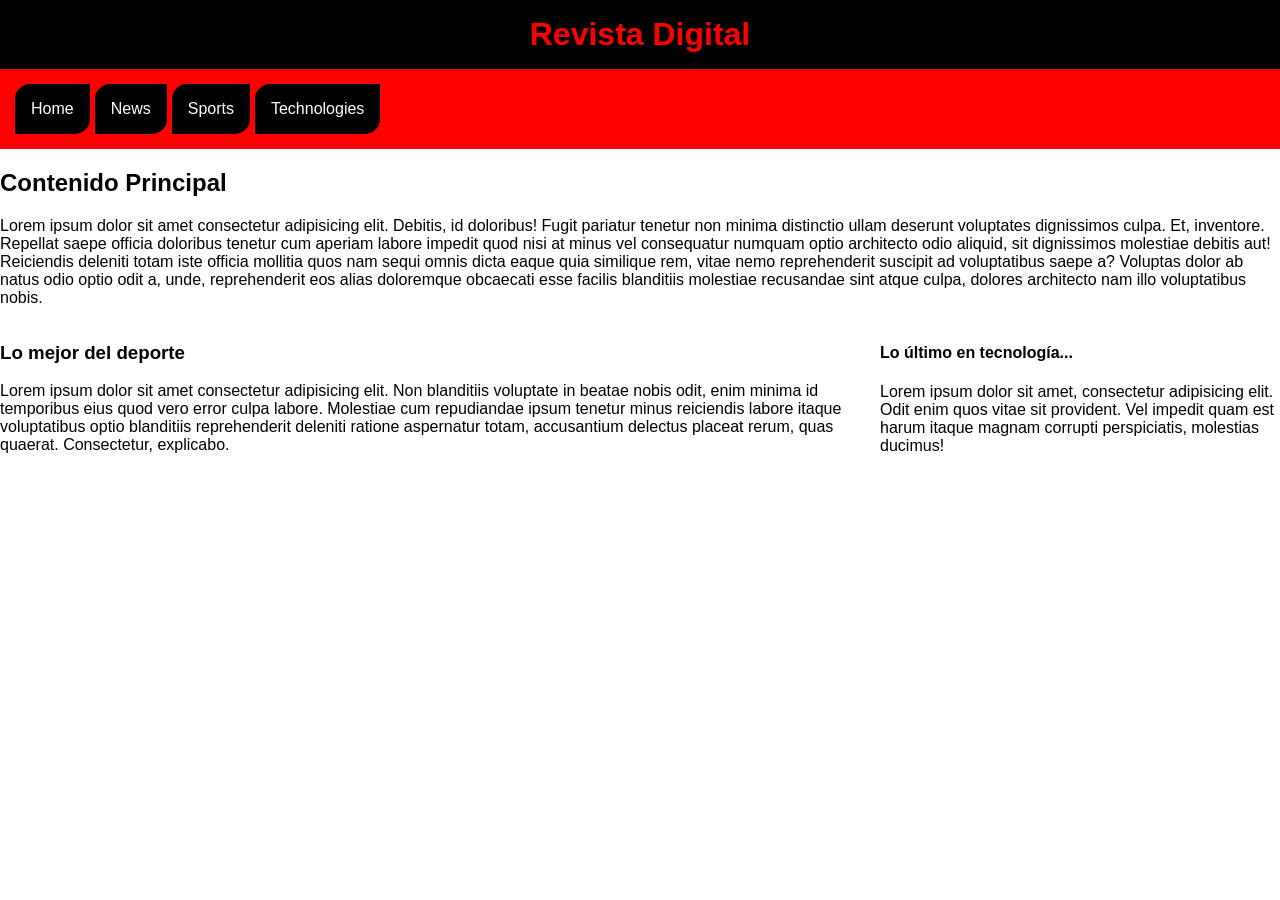
==== index.html @ f7646e9f "primer entregable del website." ====
<!DOCTYPE html>
<html lang="en">

<head>
    <meta charset="UTF-8">
    <meta name="viewport" content="width=device-width, initial-scale=1.0">
    <title>Document</title>

    <link rel="stylesheet" href="css/style.css">
</head>

<body>

    <header>

        <h1>Revista Digital</h1>

        <nav>

            <ul>

                <li><a href="">Home</a></li>
                <li><a href="">News</a></li>
                <li><a href="">Sports</a></li>
                <li><a href="">Technologies</a></li>

            </ul>

        </nav>

    </header>

    <main>

        <h2>Contenido Principal</h2>

        <p>
            Lorem ipsum dolor sit amet consectetur adipisicing elit. Debitis, id doloribus! Fugit pariatur tenetur non
            minima distinctio ullam deserunt voluptates dignissimos culpa. Et, inventore. Repellat saepe officia
            doloribus tenetur cum aperiam labore impedit quod nisi at minus vel consequatur numquam optio architecto
            odio aliquid, sit dignissimos molestiae debitis aut! Reiciendis deleniti totam iste officia mollitia quos
            nam sequi omnis dicta eaque quia similique rem, vitae nemo reprehenderit suscipit ad voluptatibus saepe a?
            Voluptas dolor ab natus odio optio odit a, unde, reprehenderit eos alias doloremque obcaecati esse facilis
            blanditiis molestiae recusandae sint atque culpa, dolores architecto nam illo voluptatibus nobis.
        </p>

    </main>

    <div class="container">

        <section>
            <article>
                <h3>Lo mejor del deporte</h3>
                <p>
                    Lorem ipsum dolor sit amet consectetur adipisicing elit. Non blanditiis voluptate in beatae nobis
                    odit, enim minima id temporibus eius quod vero error culpa labore. Molestiae cum repudiandae ipsum
                    tenetur minus reiciendis labore itaque voluptatibus optio blanditiis reprehenderit deleniti ratione
                    aspernatur totam, accusantium delectus placeat rerum, quas quaerat. Consectetur, explicabo.
                </p>
            </article>

        </section>

        <aside>
            <h4>Lo último en tecnología...</h4>
            <p>
                Lorem ipsum dolor sit amet, consectetur adipisicing elit. Odit enim quos vitae sit provident. Vel
                impedit quam est harum itaque magnam corrupti perspiciatis, molestias ducimus!
            </p>
        </aside>

    </div>


</body>

</html>
---- css/style.css ----
body{
    margin: 0px;
    font-family: Arial, Helvetica, sans-serif;
}

header {
    background-color: black;
}

header h1{
    color: red;
    margin: 0px;
    padding: 1rem;
    text-align: center;

}

nav{
    background-color: red;
}

nav ul{
    list-style: none;
    display: flex;
    margin: 0px;
    padding: 15px;
    gap: 5px;
}

nav li {
    background-color: black;
    border-radius: 15px 0px 15px 0px;
}

nav a{
    color: white;
    display: block;
    padding: 1rem;
    text-decoration: none;
}

nav a:hover{
    background-color: black;
    color: red;
}

.container {
    display: flex;
}

@media (max-width:400px){
    nav ul{
        flex-direction: column;
    }
}
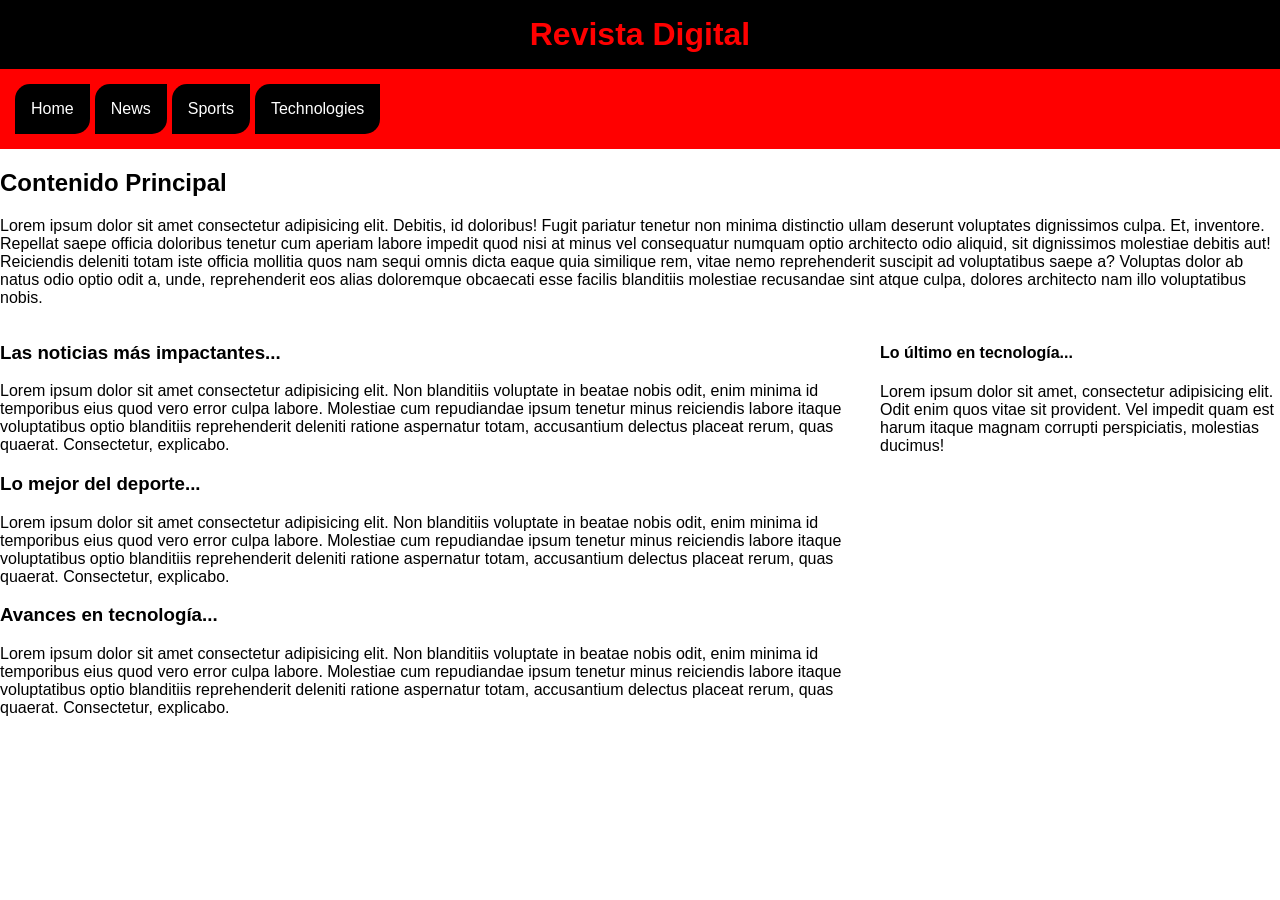
==== commit cd787a8f: "more articles added." ====
--- a/index.html
+++ b/index.html
@@ -50,7 +50,7 @@
 
         <section>
             <article>
-                <h3>Lo mejor del deporte</h3>
+                <h3>Las noticias más impactantes...</h3>
                 <p>
                     Lorem ipsum dolor sit amet consectetur adipisicing elit. Non blanditiis voluptate in beatae nobis
                     odit, enim minima id temporibus eius quod vero error culpa labore. Molestiae cum repudiandae ipsum
@@ -58,6 +58,27 @@
                     aspernatur totam, accusantium delectus placeat rerum, quas quaerat. Consectetur, explicabo.
                 </p>
             </article>
+
+            <article>
+                <h3>Lo mejor del deporte...</h3>
+                <p>
+                    Lorem ipsum dolor sit amet consectetur adipisicing elit. Non blanditiis voluptate in beatae nobis
+                    odit, enim minima id temporibus eius quod vero error culpa labore. Molestiae cum repudiandae ipsum
+                    tenetur minus reiciendis labore itaque voluptatibus optio blanditiis reprehenderit deleniti ratione
+                    aspernatur totam, accusantium delectus placeat rerum, quas quaerat. Consectetur, explicabo.
+                </p>
+            </article>
+
+            <article>
+                <h3>Avances en tecnología...</h3>
+                <p>
+                    Lorem ipsum dolor sit amet consectetur adipisicing elit. Non blanditiis voluptate in beatae nobis
+                    odit, enim minima id temporibus eius quod vero error culpa labore. Molestiae cum repudiandae ipsum
+                    tenetur minus reiciendis labore itaque voluptatibus optio blanditiis reprehenderit deleniti ratione
+                    aspernatur totam, accusantium delectus placeat rerum, quas quaerat. Consectetur, explicabo.
+                </p>
+            </article>
+
 
         </section>
 
--- a/css/style.css
+++ b/css/style.css
@@ -52,4 +52,8 @@
     nav ul{
         flex-direction: column;
     }
+
+    .container {
+        flex-direction: column;
+    }
 } 
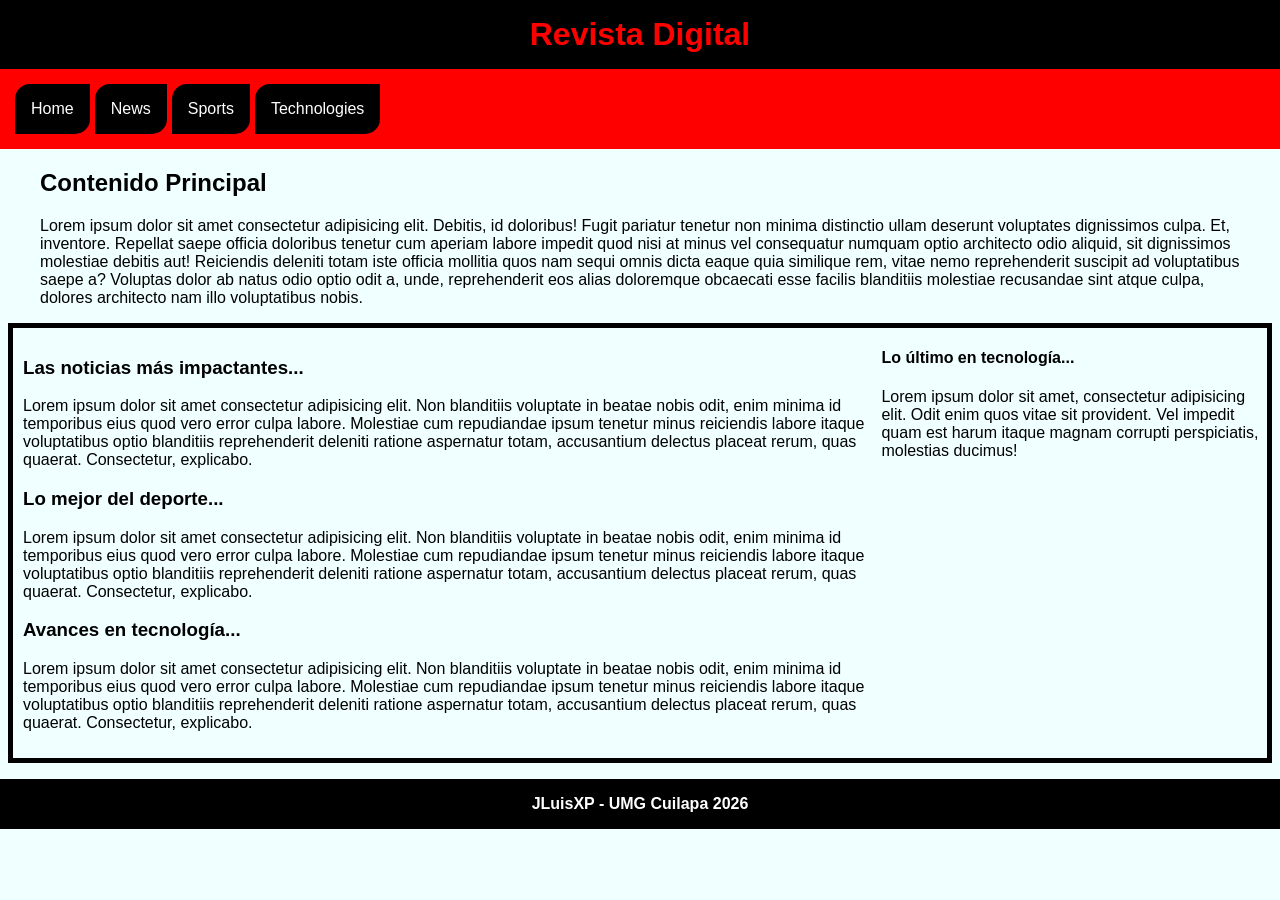
==== commit adb039ee: "last changes..." ====
--- a/index.html
+++ b/index.html
@@ -92,7 +92,12 @@
 
     </div>
 
+    <footer>
+        <strong>JLuisXP - UMG Cuilapa 2026</strong>
+    </footer>
 
 </body>
 
+
+
 </html>
--- a/css/style.css
+++ b/css/style.css
@@ -1,9 +1,10 @@
 body{
+    background-color: azure;
     margin: 0px;
     font-family: Arial, Helvetica, sans-serif;
 }
 
-header {
+header, footer {
     background-color: black;
 }
 
@@ -12,7 +13,6 @@
     margin: 0px;
     padding: 1rem;
     text-align: center;
-
 }
 
 nav{
@@ -40,12 +40,30 @@
 }
 
 nav a:hover{
-    background-color: black;
-    color: red;
+    background-color: red;
+    color: black;
+}
+
+main {
+    max-width: 1200px;
+    margin: auto;
 }
 
 .container {
+    border: 5px solid black;
     display: flex;
+    margin: 0.5rem;
+}
+
+section{
+    padding: 10px;
+}
+
+footer{
+    color: white;
+    margin-top: 1rem;
+    padding: 1rem;
+    text-align: center;
 }
 
 @media (max-width:400px){
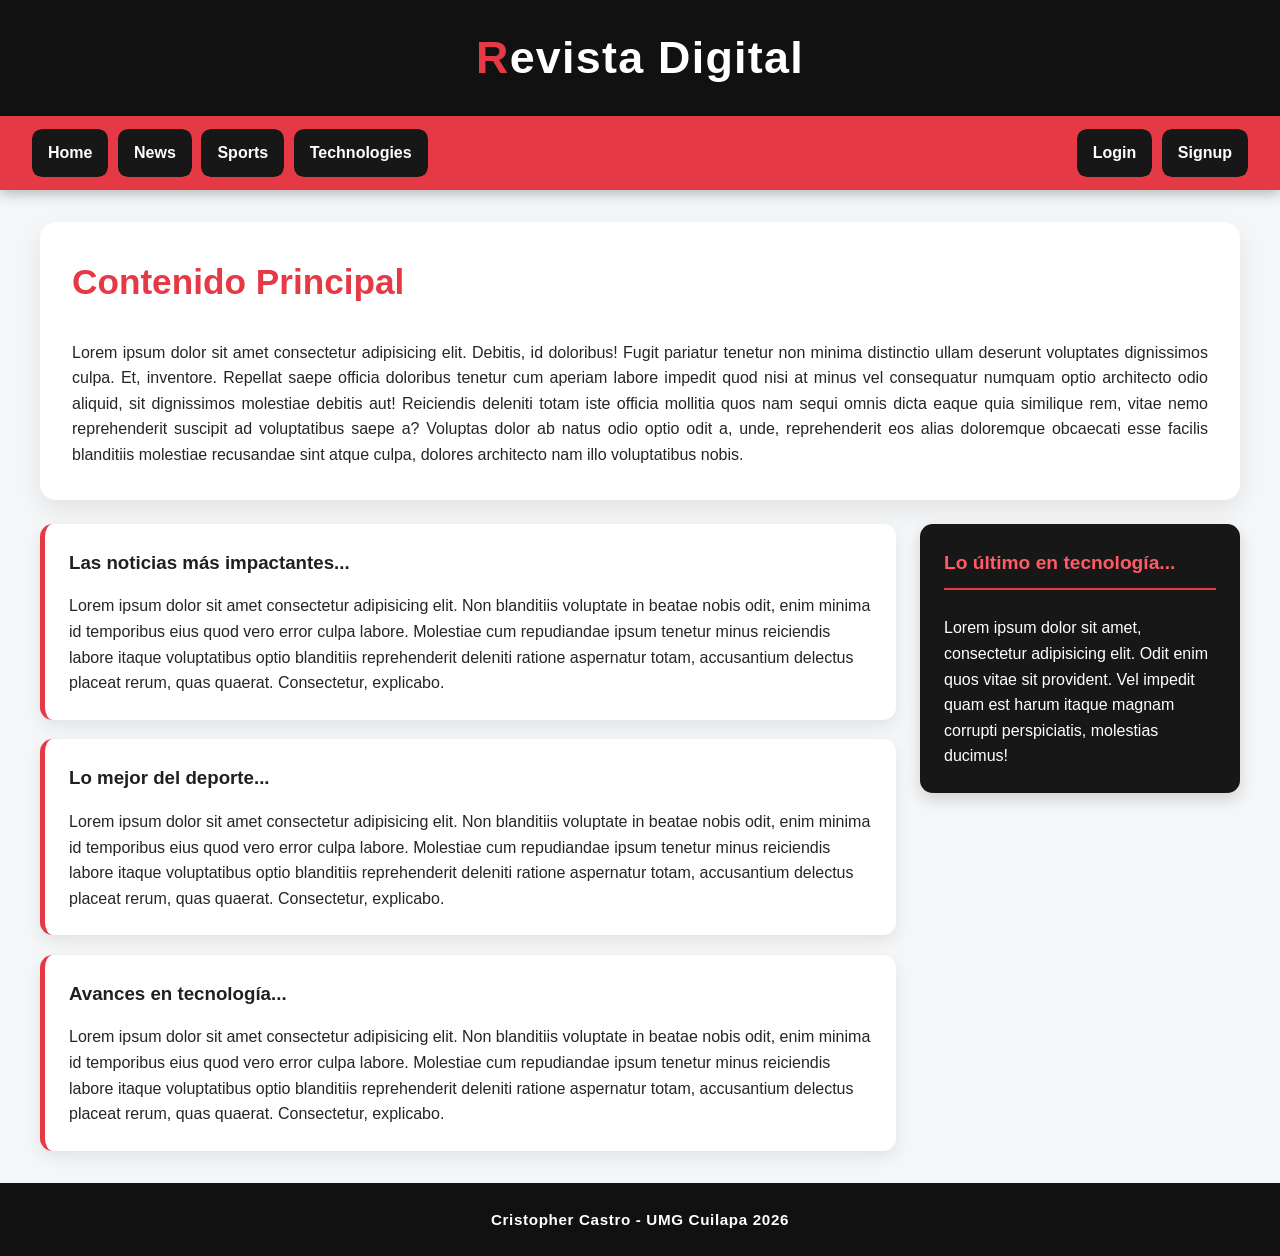
==== commit 526793bd: "feat: standars for colors" ====
--- a/index.html
+++ b/index.html
@@ -4,7 +4,7 @@
 <head>
     <meta charset="UTF-8">
     <meta name="viewport" content="width=device-width, initial-scale=1.0">
-    <title>Document</title>
+    <title>RevistaDigital</title>
 
     <link rel="stylesheet" href="css/style.css">
 </head>
@@ -24,6 +24,11 @@
                 <li><a href="">Sports</a></li>
                 <li><a href="">Technologies</a></li>
 
+            </ul>
+
+            <ul>
+                <li><a href="./auth/login.html">Login</a></li>
+                <li><a href="./auth/register.html">Signup</a></li>
             </ul>
 
         </nav>
@@ -93,7 +98,7 @@
     </div>
 
     <footer>
-        <strong>JLuisXP - UMG Cuilapa 2026</strong>
+        <strong>Cristopher Castro - UMG Cuilapa 2026</strong>
     </footer>
 
 </body>
--- a/css/style.css
+++ b/css/style.css
@@ -1,77 +1,232 @@
-body{
-    background-color: azure;
-    margin: 0px;
+
+* {
+    box-sizing: border-box;
+}
+
+html {
+    scroll-behavior: smooth;
+}
+
+body {
+    margin: 0;
+    background-color: #f4f6f8;
+    color: #252525;
     font-family: Arial, Helvetica, sans-serif;
-}
-
-header, footer {
-    background-color: black;
-}
-
-header h1{
-    color: red;
-    margin: 0px;
-    padding: 1rem;
+    line-height: 1.6;
+}
+
+header {
+    background-color: #111111;
+    box-shadow: 0 4px 12px rgba(0, 0, 0, 0.25);
+}
+
+header h1 {
+    margin: 0;
+    padding: 1.4rem 1rem;
+    color: #ffffff;
     text-align: center;
-}
-
-nav{
-    background-color: red;
-}
-
-nav ul{
+    font-size: clamp(1.8rem, 4vw, 2.8rem);
+    letter-spacing: 0.08rem;
+}
+
+header h1::first-letter {
+    color: #e63946;
+}
+
+nav {
+    display: flex;
+    justify-content: space-between;
+    align-items: center;
+    gap: 1rem;
+    padding: 0 2rem;
+    background-color: #e63946;
+}
+
+nav ul {
+    display: flex;
+    align-items: center;
+    gap: 0.6rem;
+    margin: 0;
+    padding: 0.8rem 0;
     list-style: none;
+}
+
+nav li {
+    overflow: hidden;
+    border-radius: 0.6rem;
+}
+
+nav a {
+    display: block;
+    padding: 0.7rem 1rem;
+    color: #ffffff;
+    background-color: #171717;
+    border-radius: 0.6rem;
+    font-weight: bold;
+    text-decoration: none;
+    transition:
+        background-color 0.3s ease,
+        color 0.3s ease,
+        transform 0.2s ease,
+        box-shadow 0.3s ease;
+}
+
+nav a:hover {
+    color: #111111;
+    background-color: #ffffff;
+    transform: translateY(-2px);
+    box-shadow: 0 0.4rem 0.8rem rgba(0, 0, 0, 0.2);
+}
+
+nav a:active {
+    transform: scale(0.96);
+}
+
+main {
+    width: min(1200px, calc(100% - 2rem));
+    margin: 2rem auto 1rem;
+    padding: 2rem;
+    background-color: #ffffff;
+    border-radius: 1rem;
+    box-shadow: 0 0.6rem 1.5rem rgba(0, 0, 0, 0.08);
+}
+
+main h2 {
+    margin-top: 0;
+    color: #e63946;
+    font-size: clamp(1.6rem, 3vw, 2.2rem);
+}
+
+main p {
+    margin-bottom: 0;
+    text-align: justify;
+}
+
+.container {
     display: flex;
-    margin: 0px;
-    padding: 15px;
-    gap: 5px;
-}
-
-nav li {
-    background-color: black;
-    border-radius: 15px 0px 15px 0px;
-}
-
-nav a{
-    color: white;
-    display: block;
-    padding: 1rem;
-    text-decoration: none;
-}
-
-nav a:hover{
-    background-color: red;
-    color: black;
-}
-
-main {
-    max-width: 1200px;
-    margin: auto;
-}
-
-.container {
-    border: 5px solid black;
-    display: flex;
-    margin: 0.5rem;
-}
-
-section{
-    padding: 10px;
-}
-
-footer{
-    color: white;
-    margin-top: 1rem;
-    padding: 1rem;
+    align-items: flex-start;
+    gap: 1.5rem;
+    width: min(1200px, calc(100% - 2rem));
+    margin: 1.5rem auto;
+}
+
+section {
+    display: grid;
+    flex: 1;
+    gap: 1.2rem;
+}
+
+article {
+    padding: 1.5rem;
+    background-color: #ffffff;
+    border-left: 0.35rem solid #e63946;
+    border-radius: 0.8rem;
+    box-shadow: 0 0.4rem 1rem rgba(0, 0, 0, 0.08);
+    transition:
+        transform 0.25s ease,
+        box-shadow 0.25s ease;
+}
+
+article:hover {
+    transform: translateY(-4px);
+    box-shadow: 0 0.8rem 1.5rem rgba(0, 0, 0, 0.14);
+}
+
+article h3 {
+    margin-top: 0;
+    margin-bottom: 0.7rem;
+    color: #202020;
+}
+
+article p {
+    margin-bottom: 0;
+}
+
+aside {
+    width: 20rem;
+    padding: 1.5rem;
+    background-color: #171717;
+    color: #ffffff;
+    border-radius: 0.8rem;
+    box-shadow: 0 0.4rem 1rem rgba(0, 0, 0, 0.15);
+}
+
+aside h4 {
+    margin-top: 0;
+    padding-bottom: 0.6rem;
+    color: #ff5a66;
+    border-bottom: 2px solid #e63946;
+    font-size: 1.2rem;
+}
+
+aside p {
+    margin-bottom: 0;
+}
+
+footer {
+    margin-top: 2rem;
+    padding: 1.5rem 1rem;
+    background-color: #111111;
+    color: #ffffff;
     text-align: center;
 }
 
-@media (max-width:400px){
-    nav ul{
+footer strong {
+    font-size: 0.95rem;
+    letter-spacing: 0.04rem;
+}
+
+@media (max-width: 850px) {
+    nav {
         flex-direction: column;
+        gap: 0;
+        padding: 0.6rem 1rem;
+    }
+
+    nav ul {
+        justify-content: center;
+        flex-wrap: wrap;
+        padding: 0.4rem 0;
     }
 
     .container {
         flex-direction: column;
     }
-} +
+    aside {
+        width: 100%;
+    }
+}
+
+@media (max-width: 500px) {
+    header h1 {
+        padding: 1rem;
+    }
+
+    nav ul {
+        width: 100%;
+        flex-direction: column;
+    }
+
+    nav li,
+    nav a {
+        width: 100%;
+        text-align: center;
+    }
+
+    main {
+        margin-top: 1rem;
+        padding: 1.3rem;
+    }
+
+    main p,
+    article p {
+        text-align: left;
+    }
+
+    article,
+    aside {
+        padding: 1.2rem;
+    }
+}
+
